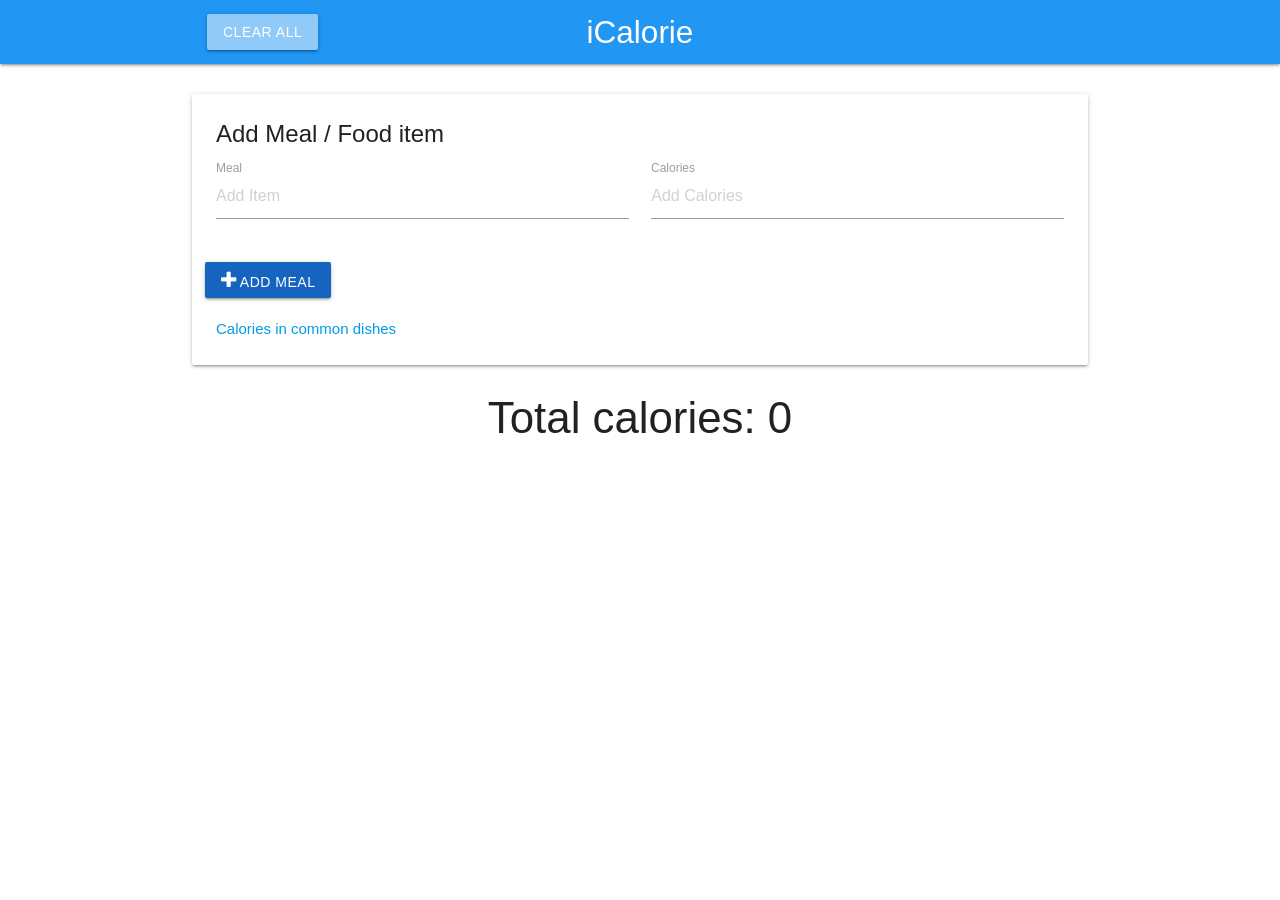
==== tracker.html @ ef75fe69 "Initial commit" ====
<!DOCTYPE html>
<html lang="en">

<head>
    <meta charset="UTF-8">
    <meta name="viewport" content="width=device-width, initial-scale=1.0">
    <title>Calories Tracker</title>

    <!-- Compiled and minified CSS -->
    <link rel="stylesheet" href="https://cdnjs.cloudflare.com/ajax/libs/materialize/1.0.0/css/materialize.min.css">

    <link href="https://stackpath.bootstrapcdn.com/font-awesome/4.7.0/css/font-awesome.min.css" rel="stylesheet"
        integrity="sha384-wvfXpqpZZVQGK6TAh5PVlGOfQNHSoD2xbE+QkPxCAFlNEevoEH3Sl0sibVcOQVnN" crossorigin="anonymous">

</head>

<body>
    <nav>
        <div class="nav-wrapper blue">
            <div class="container">
                <a href="index.html" class="brand-logo center">iCalorie</a>
                <ul>
                    <li>
                        <a href="#" class="clear-btn btn blue lighten-3">Clear All</a>
                    </li>
                </ul>
            </div>
        </div>
    </nav>

    <br>

    <div class="container">
        <div class="card">
            <div class="card-content">
                <span class="card-title">Add Meal / Food item</span>
                <form class="col">
                    <div class="row">
                        <div class="input-field col s6">
                            <input type="text" placeholder="Add Item" id="item-name">
                            <label for="item-name">Meal</label>

                        </div>
                        <div class="input-field col s6">
                            <input type="number" placeholder="Add Calories" id="item-calories">
                            <label for="item-calories">Calories</label>
                        </div>
                    </div>
                    <div class="row">
                        <button class="btn add-btn blue darken-3"><i class="fa fa-plus"></i> Add Meal</button>
                        <button class="btn update-btn orange"><i class="fa fa-pencil-square-o"></i> Update Meal</button>
                        <button class="btn delete-btn red"><i class="fa fa-remove"></i> Delete Meal</button>
                        <button class="btn back-btn grey pull-right"><i class="fa fa-chevron-circle-left"></i>
                            Back</button>
                    </div>
                    <p><a target="_blank" href="calorie.html">Calories in common dishes</a></p>
                </form>
            </div>
        </div>

        <!-- Calories count -->
        <h3 class="center-align">Total calories: <span class="total-calories">0</span></h3>

        <!-- Item list -->
        <ul id="item-list" class="collection">
            <!-- <li class="collection-item" id="item-0"><strong>Steak:</strong> <em>900 Calories</em>
                <a href=3"" class="secondary-content"><i class="fa fa-pencil"></i></a>
            </li>
            <li class="collection-item" id="item-0"><strong>Egg:</strong> <em>600 Calories</em>
                <a href=3"" class="secondary-content"><i class="fa fa-pencil"></i></a>
            </li>
            <li class="collection-item" id="item-0"><strong>Cookies:</strong> <em>900 Calories</em>
                <a href=3"" class="secondary-content"><i class="fa fa-pencil"></i></a>
            </li> -->
        </ul>

    </div>

    <script src="https://code.jquery.com/jquery-3.5.1.min.js"
        integrity="sha256-9/aliU8dGd2tb6OSsuzixeV4y/faTqgFtohetphbbj0=" crossorigin="anonymous"></script>
    <!-- Compiled and minified JavaScript -->
    <script src="https://cdnjs.cloudflare.com/ajax/libs/materialize/1.0.0/js/materialize.min.js"></script>

    <script src="app.js"></script>
</body>

</html>
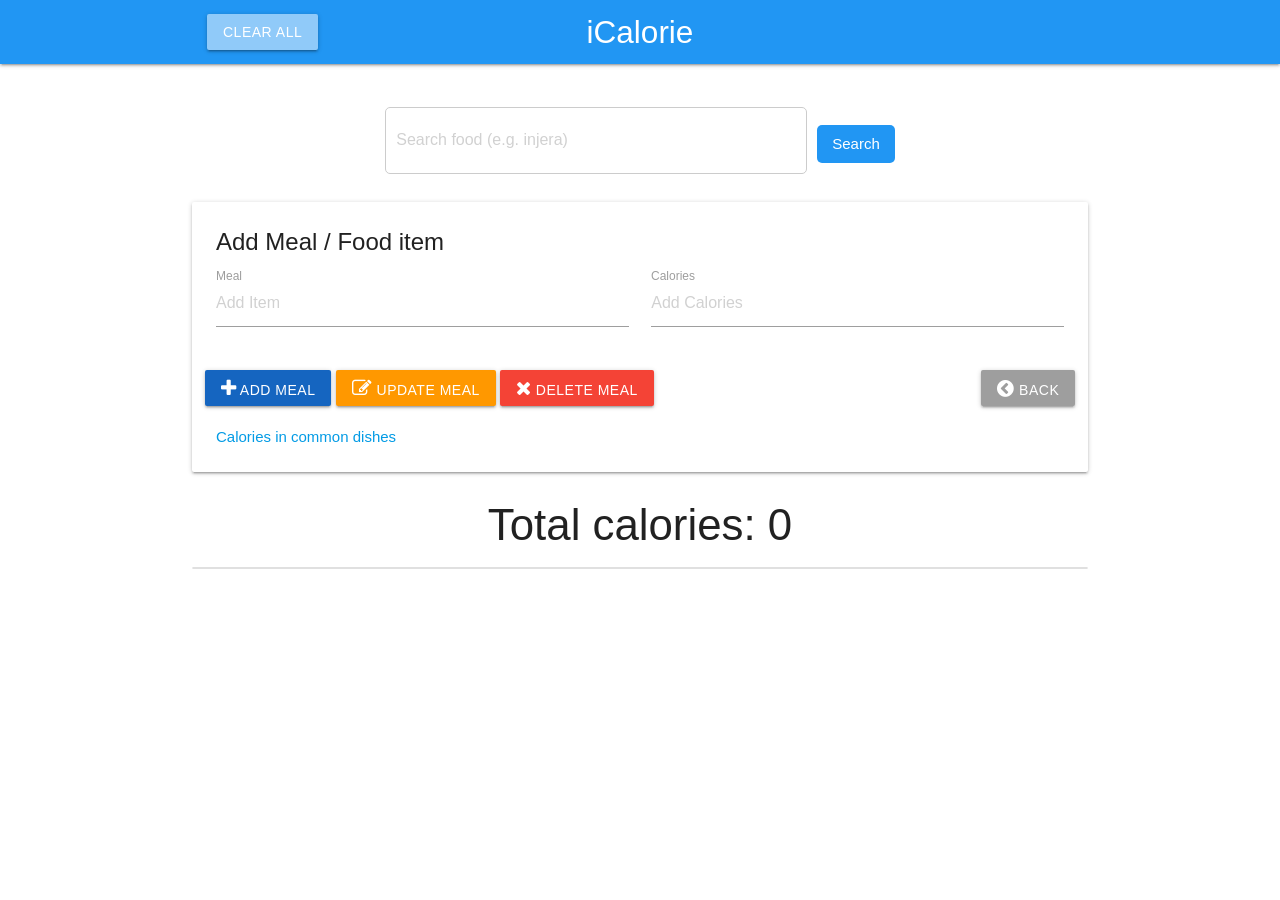
==== commit 56688df7: "Initial commit" ====
--- a/tracker.html
+++ b/tracker.html
@@ -2,86 +2,184 @@
 <html lang="en">
 
 <head>
-    <meta charset="UTF-8">
-    <meta name="viewport" content="width=device-width, initial-scale=1.0">
-    <title>Calories Tracker</title>
+  <meta charset="UTF-8">
+  <meta name="viewport" content="width=device-width, initial-scale=1.0">
+  <title>Calories Tracker</title>
 
-    <!-- Compiled and minified CSS -->
-    <link rel="stylesheet" href="https://cdnjs.cloudflare.com/ajax/libs/materialize/1.0.0/css/materialize.min.css">
+  <!-- Materialize and Font Awesome -->
+  <link rel="stylesheet"
+    href="https://cdnjs.cloudflare.com/ajax/libs/materialize/1.0.0/css/materialize.min.css">
+  <link href="https://stackpath.bootstrapcdn.com/font-awesome/4.7.0/css/font-awesome.min.css" rel="stylesheet">
 
-    <link href="https://stackpath.bootstrapcdn.com/font-awesome/4.7.0/css/font-awesome.min.css" rel="stylesheet"
-        integrity="sha384-wvfXpqpZZVQGK6TAh5PVlGOfQNHSoD2xbE+QkPxCAFlNEevoEH3Sl0sibVcOQVnN" crossorigin="anonymous">
+  <style>
+    /* inline styling for the search bar */
+    .search-container {
+      display: flex;
+      justify-content: center;
+      align-items: center;
+      gap: 10px;
+      margin: 20px 0;
+    }
 
+    #search-input {
+      flex: 1;
+      max-width: 400px;
+      padding: 10px;
+      border-radius: 5px;
+      border: 1px solid #ccc;
+    }
+
+    #search-btn {
+      background-color: #2196F3;
+      color: white;
+      border: none;
+      border-radius: 5px;
+      padding: 10px 15px;
+      cursor: pointer;
+      transition: 0.3s;
+    }
+
+    #search-btn:hover {
+      background-color: #1565C0;
+    }
+
+    #search-results {
+      margin-top: 20px;
+    }
+
+    .food-item {
+      padding: 10px;
+      border: 1px solid #ddd;
+      border-radius: 6px;
+      margin-bottom: 8px;
+      cursor: pointer;
+      background: #f9f9f9;
+    }
+
+    .food-item:hover {
+      background: #e3f2fd;
+    }
+  </style>
 </head>
 
 <body>
-    <nav>
-        <div class="nav-wrapper blue">
-            <div class="container">
-                <a href="index.html" class="brand-logo center">iCalorie</a>
-                <ul>
-                    <li>
-                        <a href="#" class="clear-btn btn blue lighten-3">Clear All</a>
-                    </li>
-                </ul>
-            </div>
-        </div>
-    </nav>
+  <nav>
+    <div class="nav-wrapper blue">
+      <div class="container">
+        <a href="index.html" class="brand-logo center">iCalorie</a>
+        <ul>
+          <li><a href="#" class="clear-btn btn blue lighten-3">Clear All</a></li>
+        </ul>
+      </div>
+    </div>
+  </nav>
 
-    <br>
+  <br>
 
-    <div class="container">
-        <div class="card">
-            <div class="card-content">
-                <span class="card-title">Add Meal / Food item</span>
-                <form class="col">
-                    <div class="row">
-                        <div class="input-field col s6">
-                            <input type="text" placeholder="Add Item" id="item-name">
-                            <label for="item-name">Meal</label>
-
-                        </div>
-                        <div class="input-field col s6">
-                            <input type="number" placeholder="Add Calories" id="item-calories">
-                            <label for="item-calories">Calories</label>
-                        </div>
-                    </div>
-                    <div class="row">
-                        <button class="btn add-btn blue darken-3"><i class="fa fa-plus"></i> Add Meal</button>
-                        <button class="btn update-btn orange"><i class="fa fa-pencil-square-o"></i> Update Meal</button>
-                        <button class="btn delete-btn red"><i class="fa fa-remove"></i> Delete Meal</button>
-                        <button class="btn back-btn grey pull-right"><i class="fa fa-chevron-circle-left"></i>
-                            Back</button>
-                    </div>
-                    <p><a target="_blank" href="calorie.html">Calories in common dishes</a></p>
-                </form>
-            </div>
-        </div>
-
-        <!-- Calories count -->
-        <h3 class="center-align">Total calories: <span class="total-calories">0</span></h3>
-
-        <!-- Item list -->
-        <ul id="item-list" class="collection">
-            <!-- <li class="collection-item" id="item-0"><strong>Steak:</strong> <em>900 Calories</em>
-                <a href=3"" class="secondary-content"><i class="fa fa-pencil"></i></a>
-            </li>
-            <li class="collection-item" id="item-0"><strong>Egg:</strong> <em>600 Calories</em>
-                <a href=3"" class="secondary-content"><i class="fa fa-pencil"></i></a>
-            </li>
-            <li class="collection-item" id="item-0"><strong>Cookies:</strong> <em>900 Calories</em>
-                <a href=3"" class="secondary-content"><i class="fa fa-pencil"></i></a>
-            </li> -->
-        </ul>
-
+  <div class="container">
+    <!-- 🔍 Search Bar -->
+    <div class="search-container">
+      <input type="text" id="search-input" placeholder="Search food (e.g. injera)">
+      <button id="search-btn">Search</button>
     </div>
 
-    <script src="https://code.jquery.com/jquery-3.5.1.min.js"
-        integrity="sha256-9/aliU8dGd2tb6OSsuzixeV4y/faTqgFtohetphbbj0=" crossorigin="anonymous"></script>
-    <!-- Compiled and minified JavaScript -->
-    <script src="https://cdnjs.cloudflare.com/ajax/libs/materialize/1.0.0/js/materialize.min.js"></script>
+    <!-- 🍱 Search Results -->
+    <div id="search-results"></div>
 
-    <script src="app.js"></script>
+    <!-- Existing Add Meal Section -->
+    <div class="card">
+      <div class="card-content">
+        <span class="card-title">Add Meal / Food item</span>
+        <form class="col">
+          <div class="row">
+            <div class="input-field col s6">
+              <input type="text" placeholder="Add Item" id="item-name">
+              <label for="item-name">Meal</label>
+            </div>
+            <div class="input-field col s6">
+              <input type="number" placeholder="Add Calories" id="item-calories">
+              <label for="item-calories">Calories</label>
+            </div>
+          </div>
+          <div class="row">
+            <button class="btn add-btn blue darken-3"><i class="fa fa-plus"></i> Add Meal</button>
+            <button class="btn update-btn orange"><i class="fa fa-pencil-square-o"></i> Update Meal</button>
+            <button class="btn delete-btn red"><i class="fa fa-remove"></i> Delete Meal</button>
+            <button class="btn back-btn grey pull-right"><i class="fa fa-chevron-circle-left"></i> Back</button>
+          </div>
+          <p><a target="_blank" href="calorie.html">Calories in common dishes</a></p>
+        </form>
+      </div>
+    </div>
+
+    <!-- Total calories -->
+    <h3 class="center-align">Total calories: <span class="total-calories">0</span></h3>
+
+    <!-- Item list -->
+    <ul id="item-list" class="collection"></ul>
+  </div>
+
+  <!-- Scripts -->
+  <script src="https://code.jquery.com/jquery-3.5.1.min.js"></script>
+  <script src="https://cdnjs.cloudflare.com/ajax/libs/materialize/1.0.0/js/materialize.min.js"></script>
+  <script src="app.js"></script>
+
+  <!-- 🌐 Search Logic -->
+  <script type="module">
+    import { fetchFoodInfo } from "./calorieinfo.js";
+
+    const searchBtn = document.getElementById("search-btn");
+    const searchInput = document.getElementById("search-input");
+    const resultsDiv = document.getElementById("search-results");
+
+    const mealInput = document.getElementById("item-name");
+    const caloriesInput = document.getElementById("item-calories");
+
+    // When user clicks search
+    searchBtn.addEventListener("click", async () => {
+      const query = searchInput.value.trim();
+      if (!query) return;
+
+      resultsDiv.innerHTML = "<p>Loading...</p>";
+
+      try {
+        const data = await fetchFoodInfo(query);
+        const foods = data.foods?.food;
+        if (!foods || foods.length === 0) {
+          resultsDiv.innerHTML = "<p>No results found.</p>";
+          return;
+        }
+
+        // Create clickable search results
+        resultsDiv.innerHTML = foods.map(f => `
+          <div class="food-item" data-name="${f.food_name}" data-desc="${f.food_description}">
+            <strong>${f.food_name}</strong><br>
+            <em>${f.food_description}</em>
+          </div>
+        `).join("");
+
+        // Attach click events
+        document.querySelectorAll(".food-item").forEach(item => {
+          item.addEventListener("click", () => {
+            const name = item.getAttribute("data-name");
+            const desc = item.getAttribute("data-desc");
+
+            // Extract calories from description text (FatSecret API provides it inside description)
+            const calMatch = desc.match(/(\d+)\s*cal/i);
+            const calories = calMatch ? parseInt(calMatch[1]) : "";
+
+            mealInput.value = name;
+            caloriesInput.value = calories;
+            M.updateTextFields(); // Materialize updates labels dynamically
+
+            resultsDiv.innerHTML = ""; // Clear search results after selection
+          });
+        });
+
+      } catch (err) {
+        resultsDiv.innerHTML = `<p style="color:red;">Error fetching data: ${err.message}</p>`;
+      }
+    });
+  </script>
 </body>
-
-</html>+</html>
